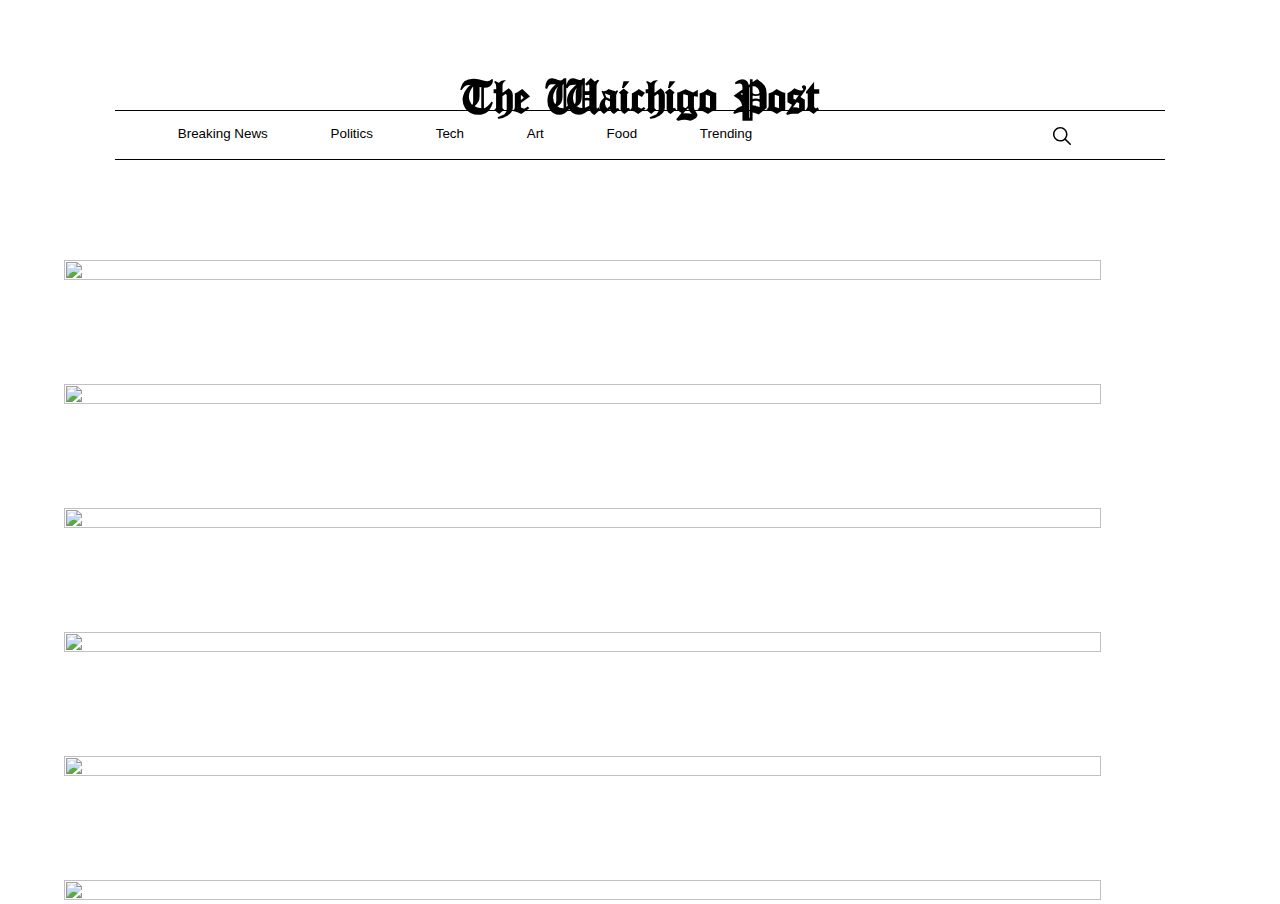
==== f1.html @ bf084ce4 "Add files via upload" ====
<!DOCTYPE html>
<html lang="en">
<head>
    <meta charset="UTF-8">
    <meta name="viewport" content="width=device-width, initial-scale=1.0">
    <title>Classic Lasagna Recipe</title>
    <link rel="stylesheet" href="index.css">
</head>
<body>
    <header>
        <div id="hi">
            <a href="index.html"><h1 class="hi">The Waichigo Post</h1></a>
        </div>
        <div id="parent">
            <div id="header">
                <svg xmlns="http://www.w3.org/2000/svg" x="0px" y="0px" width="24" height="24" viewBox="0 0 48 48">
                    <path d="M 20.5 6 C 12.509634 6 6 12.50964 6 20.5 C 6 28.49036 12.509634 35 20.5 35 C 23.956359 35 27.133709 33.779044 29.628906 31.75 L 39.439453 41.560547 A 1.50015 1.50015 0 1 0 41.560547 39.439453 L 31.75 29.628906 C 33.779044 27.133709 35 23.956357 35 20.5 C 35 12.50964 28.490366 6 20.5 6 z M 20.5 9 C 26.869047 9 32 14.130957 32 20.5 C 32 23.602612 30.776198 26.405717 28.791016 28.470703 A 1.50015 1.50015 0 0 0 28.470703 28.791016 C 26.405717 30.776199 23.602614 32 20.5 32 C 14.130953 32 9 26.869043 9 20.5 C 9 14.130957 14.130953 9 20.5 9 z"></path>
                    </svg>
                <div class="liContainer">

                    <li><a class="headerText" href="#">Breaking News</a></li>
                    <li><a class="headerText" href="#">Politics</a></li>
                    <li><a class="headerText" href="#">Tech</a></li>
                    <li><a class="headerText" href="#">Art</a></li>
                    <li><a class="headerText" href="#">Food</a></li>
                    <li><a class="headerText" href="#">Trending</a></li>
                </div>
            </div>
        </div>
    </header>
    <div class="f1parent">
        <img class="f1" src="Pictures/1.png">
        <img class="f1" src="Pictures/2.png">
        <img class="f1" src="Pictures/3.png">
        <img class="f1" src="Pictures/4.png">
        <img class="f1" src="Pictures/5.png">
        <img class="f1" src="Pictures/6.png">
    </div>
    </body>
    </html>
---- index.css ----
@font-face {
    font-family: london;
    src: url(OldLondon.ttf);

  }
  .poppins-light {
    font-family: "Poppins", sans-serif;
    font-weight: 300;
    font-style: normal;
  }
  #hi {
    display: flex;
    justify-content: center;
  }
.hi {
    font-family: london;
    position: absolute;
    color: black;
    font-size: 50px;
    top: 8%;
    left: 0; 
    right: 0; 
    margin-left: auto; 
    margin-right: auto;
    width: fit-content;
    height: fit-content;
}
#header {
    height: 50px;
    width: 1050px;
    position: inherit;
    margin-top: 110px;
    border-top: 1.5px solid black;
    border-bottom: 1.5px solid black;
}
#parent {
    display: flex;
    justify-content: center;
}
.headerText {
    font-family: Verdana, Geneva, Tahoma, sans-serif;
    font-size: 13.4px;
    text-decoration: none;
    color: black;
    position: relative;
    top: 15px;
    height: fit-content;
    display: flex;
}
.headerText:hover {
    transform: scale(0.95);
    transition: transform 330ms ease-in-out;
}
li {
    list-style-type: none;
}
.liContainer {
    width: 700px;
    height: 50px;
    position: absolute;
    justify-content: space-evenly;
    display: flex;
}
/* Reset default margin and padding */
* {
    margin: 0;
    padding: 0;
    box-sizing: border-box;
    text-decoration: none;
}
svg {
    color: black;
    position: absolute;
    left: 1050px;
    margin-top: 13px;
    margin-bottom: 13px;
    height: fit-content;
}
svg:hover {
    transform: scale(0.95);
    transition: transform 330ms ease-in-out;
    cursor: pointer;
}
/* Apply a simple and clean font */
/* Style the header and navigation menu */

.box {
    height: 400px;
    width: 1050px;
    position: absolute;
    top: 300px;
    /* border: solid 5px black; */
    display: grid;
    grid-template-columns: auto auto auto;
    justify-content: space-between;
}
.box1, .box2, .box3 {
    height: 400px;
    width: 300px;
}
.textColumn1 {
    height: 100px;
    width: 300px;
    /* border: 2px solid black; */
    position: relative;
    right: 4px;
    top: 300px;
}
.textColumn2 {
    height: 100px;
    width: 296px;
    position: relative;
    top: 300px;
}
.textColumn3 {
    height: 100px;
    width: 300px;
    position: relative;
    top: 300px;
}
.imgColumn1{
    height: 300px;
    width: 300px;
    position: absolute;
    left: -2px;
    background-color: aliceblue;
}
.imgColumn2{
    height: 300px;
    width: 296px;
    border: 2px solid black;
    position: absolute;
    background-color: aliceblue;
}
.imgColumn3{
    height: 300px;
    width: 300px;
    position: absolute;
    right: -2px;
    background-color: aliceblue;
}
.img1 {
    border-radius: 20px;
    background-repeat: no-repeat;
    border: 1px solid black;
}
.textStyles {
    font-size: 24px;
    padding: 10px;
    font-family: "Poppins", sans-serif;
    font-weight: 600;
    font-style: normal;
    text-align: center;
}

a {
    color:black;
}
.pasta {
    width: 90%;
    height: 90%;
    margin-left: 5%;
    margin-right: 5%;
    margin-top: 100px;
    user-select: none;
}
.img {
    border-radius: 20px;
    background-repeat: no-repeat;
    border: 1px solid black;
}
.f1parent {
    user-select: none;
}
.f1 {
    width: 90%;
    height: 90%;
    margin-left: 5%;
    margin-right: 5%;
    margin-top: 100px;
    user-select: none;
}
html {
    height: fit-content;
}
embed {
    position: absolute;
    height: 700px;
    width: 700px;
    left: 0;
    right: 0;
    margin-right: auto;
    margin-left: auto;
    border-radius: 20px;
    top: 800px;
}
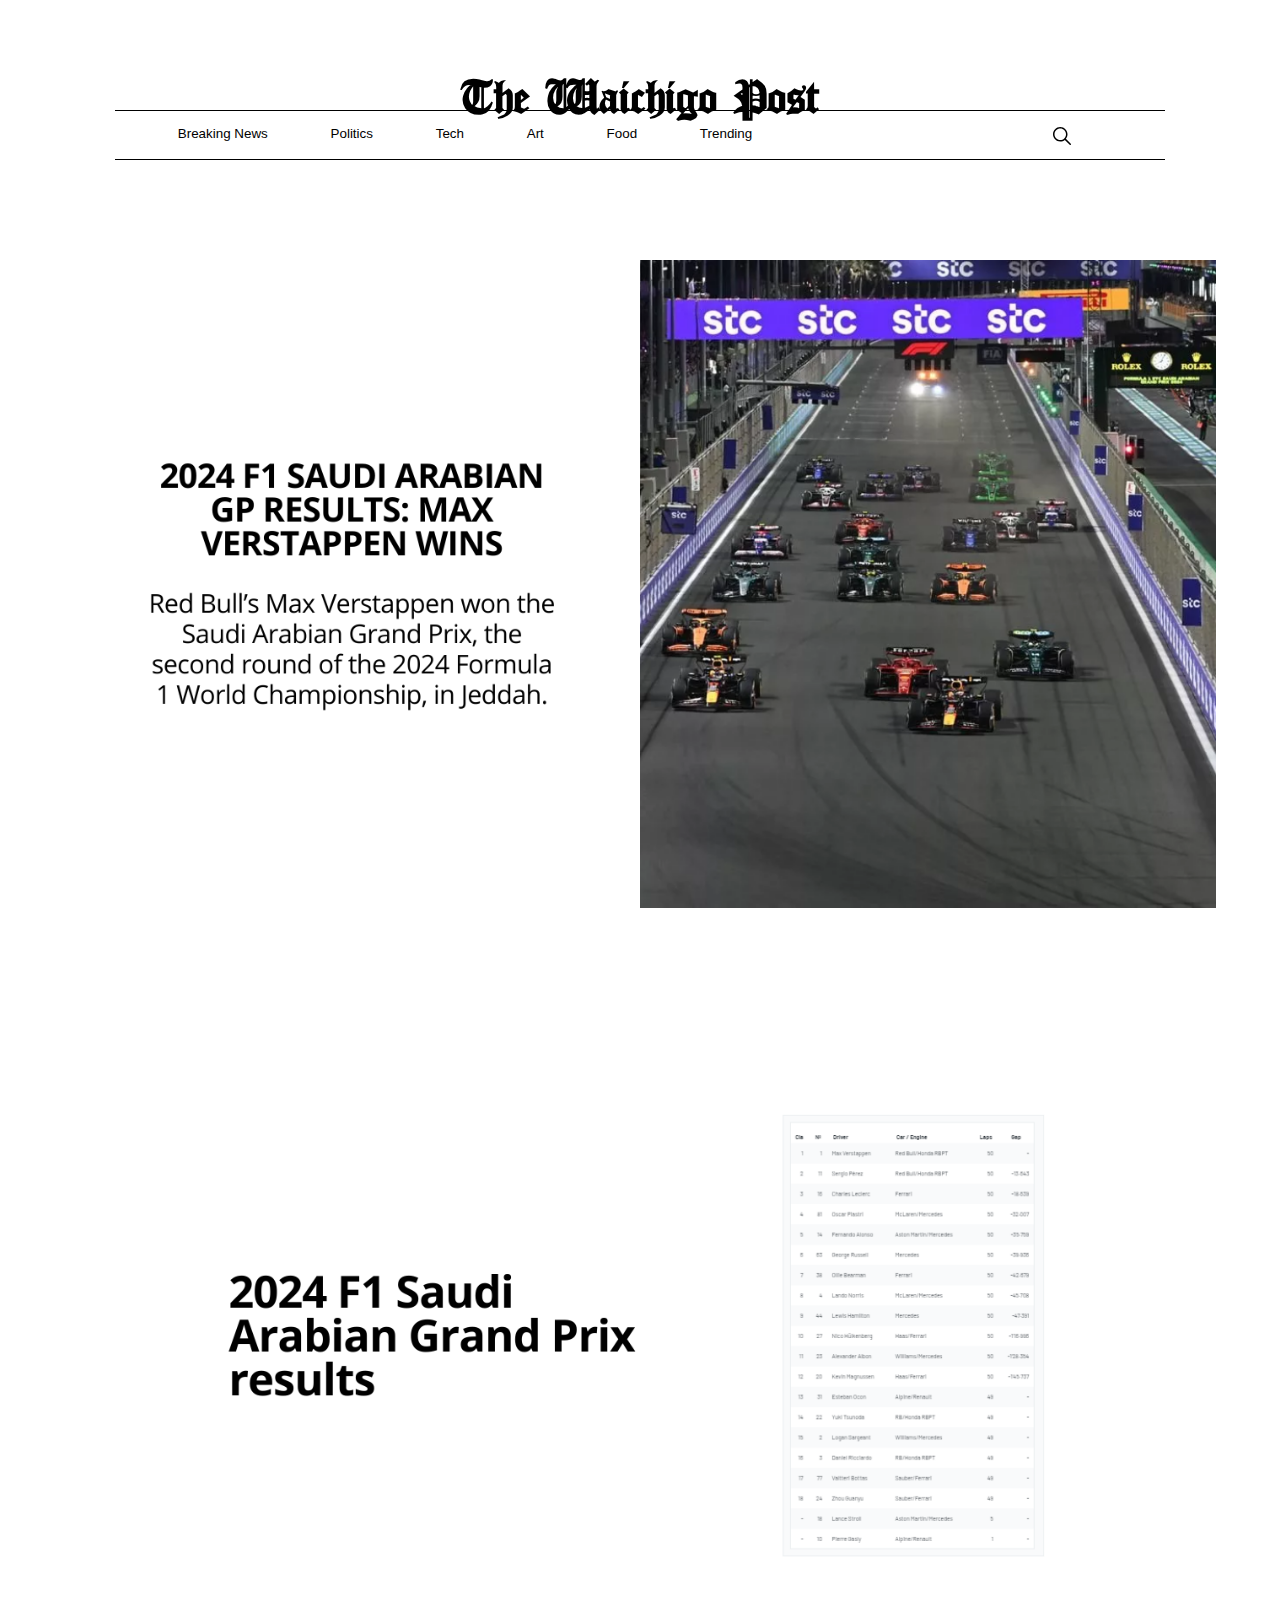
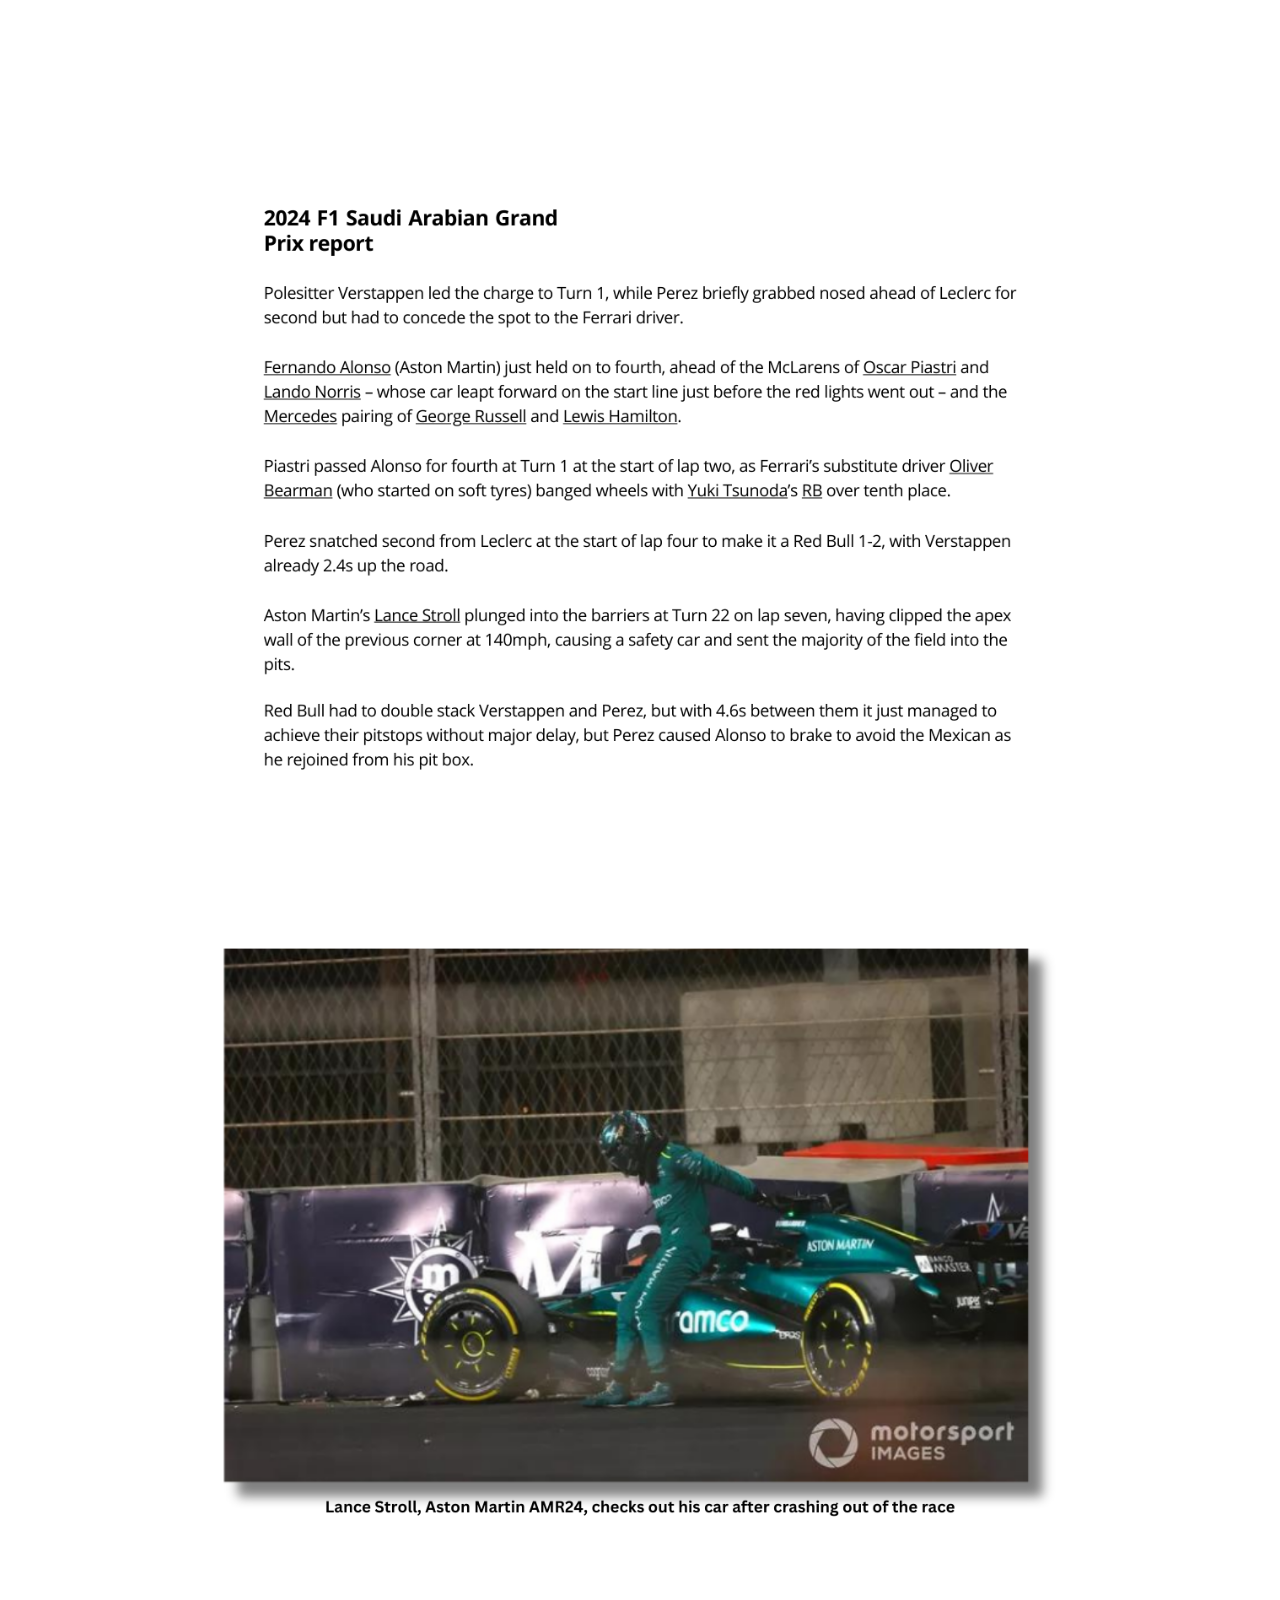
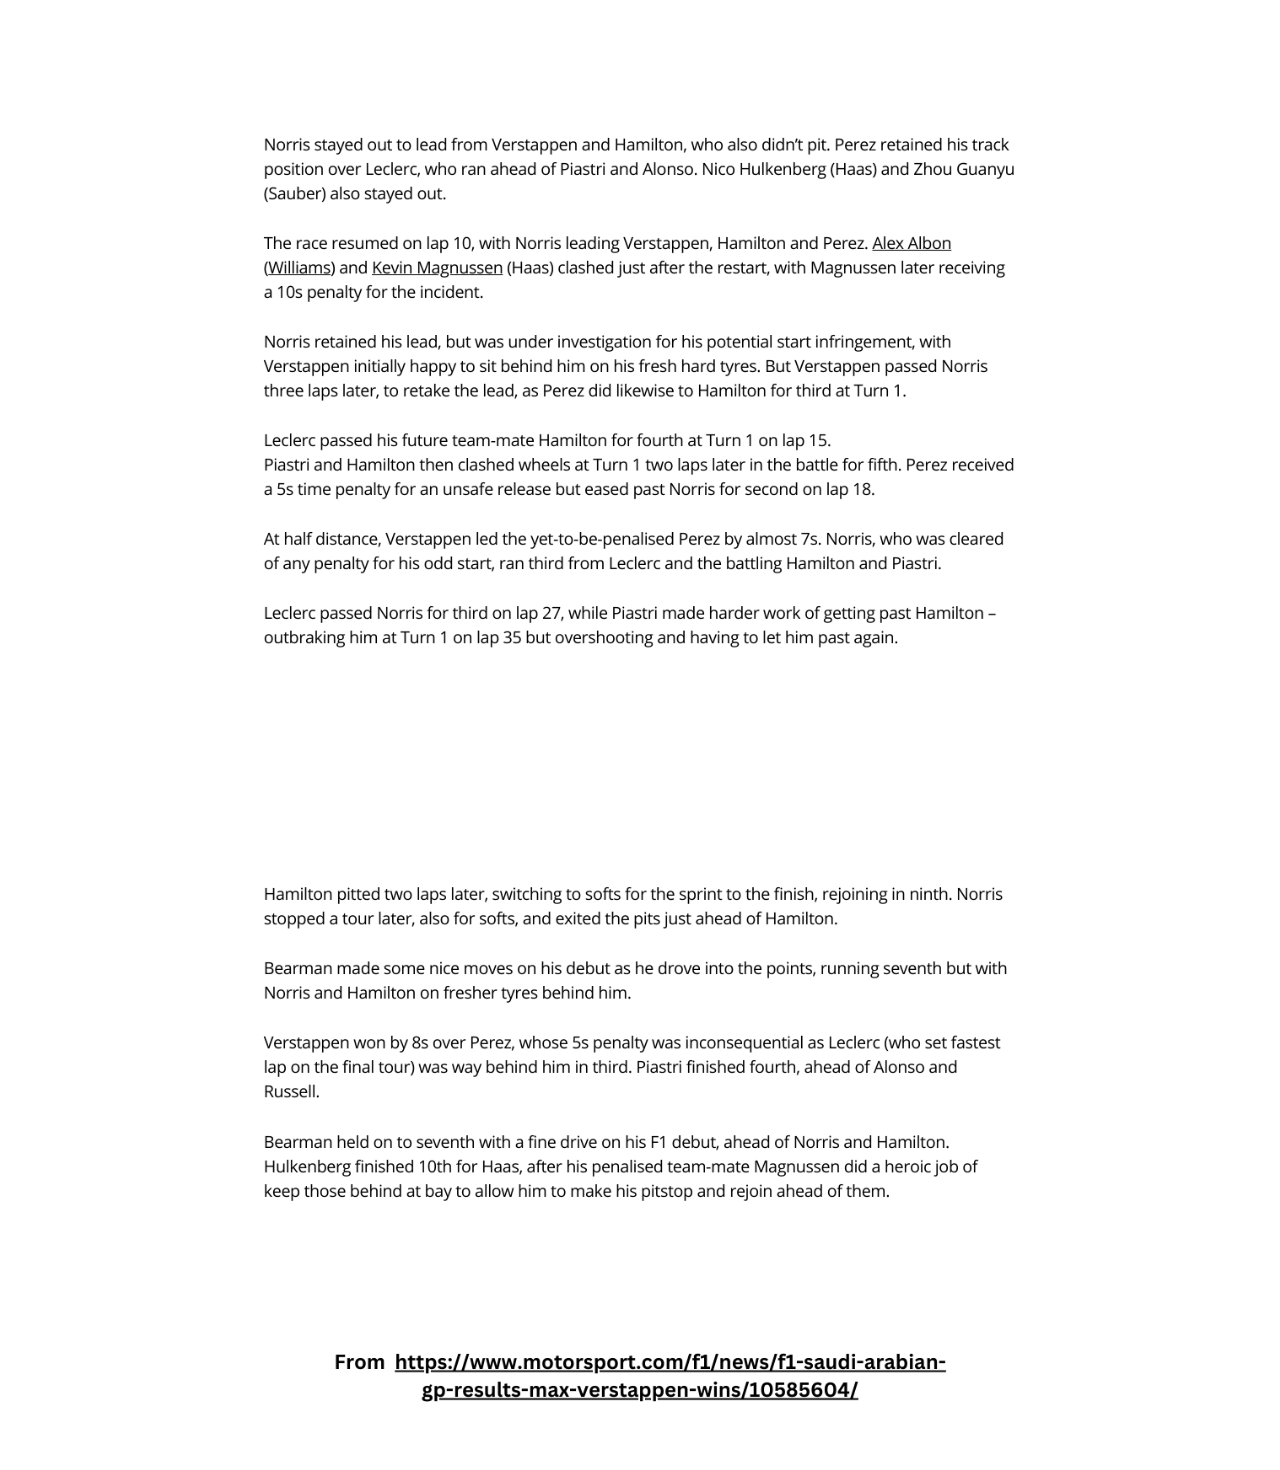
==== commit a0a0e52d: "Update f1.html" ====
--- a/f1.html
+++ b/f1.html
@@ -29,12 +29,12 @@
         </div>
     </header>
     <div class="f1parent">
-        <img class="f1" src="Pictures/1.png">
-        <img class="f1" src="Pictures/2.png">
-        <img class="f1" src="Pictures/3.png">
-        <img class="f1" src="Pictures/4.png">
-        <img class="f1" src="Pictures/5.png">
-        <img class="f1" src="Pictures/6.png">
+        <img class="f1" src="1.png">
+        <img class="f1" src="2.png">
+        <img class="f1" src="3.png">
+        <img class="f1" src="4.png">
+        <img class="f1" src="5.png">
+        <img class="f1" src="6.png">
     </div>
     </body>
-    </html>+    </html>
